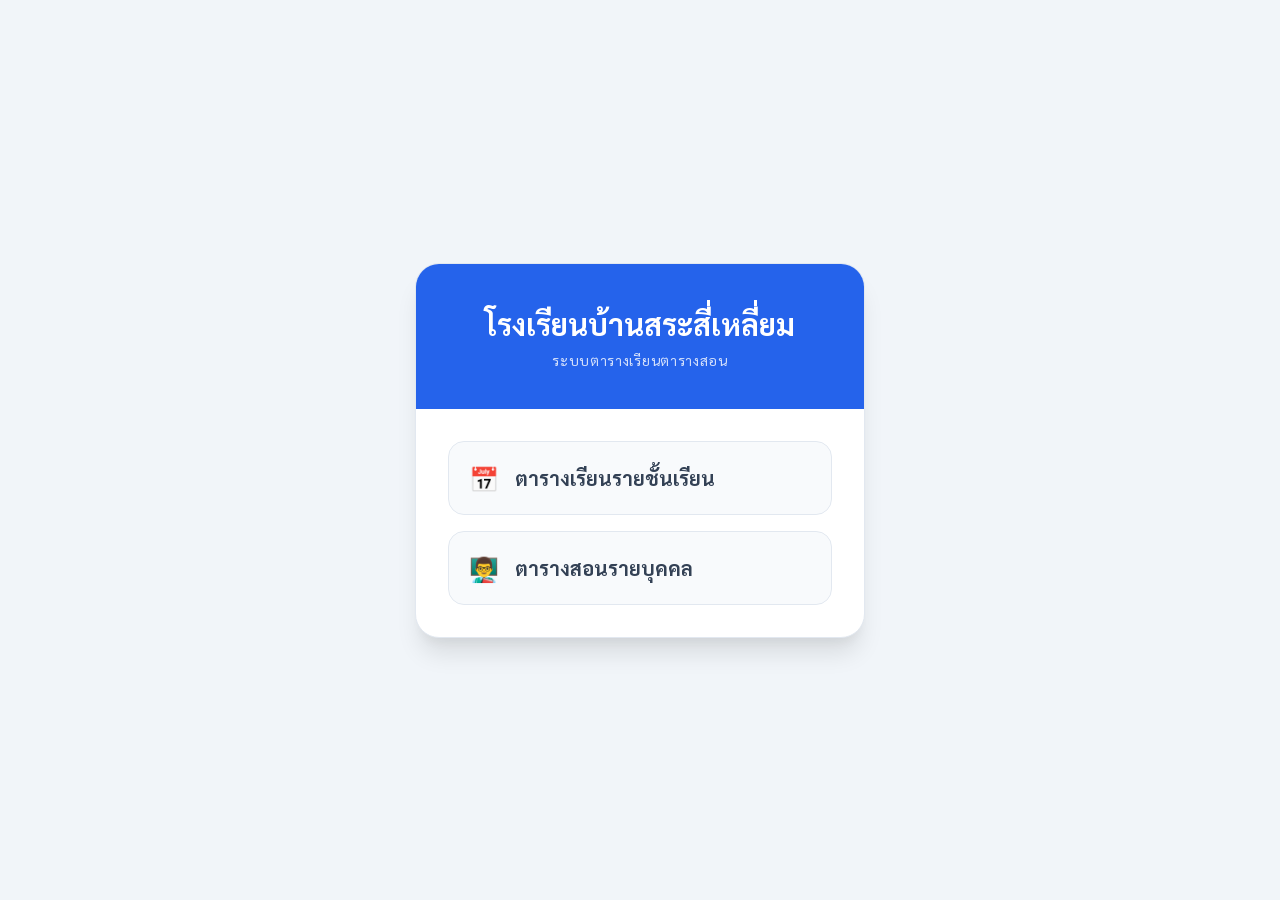
==== index.html @ 08e0d1d4 "Add files via upload" ====
<!DOCTYPE html>
<html lang="th">
<head>
    <meta charset="UTF-8">
    <meta name="viewport" content="width=device-width, initial-scale=1.0">
    <title>ระบบตารางเรียน - โรงเรียนบ้านสระสี่เหลี่ยม</title>
    <link href="https://fonts.googleapis.com/css2?family=Sarabun:wght@400;700&display=swap" rel="stylesheet">
    <style>
        body { font-family: 'Sarabun', sans-serif; background-color: #f1f5f9; display: flex; justify-content: center; align-items: center; min-height: 100vh; margin: 0; color: #1e293b; }
        .card { background: white; border-radius: 1.5rem; box-shadow: 0 20px 25px -5px rgba(0,0,0,0.1), 0 10px 10px -5px rgba(0,0,0,0.04); overflow: hidden; max-width: 28rem; width: 100%; border: 1px solid #e2e8f0; }
        .card-header { background-color: #2563eb; padding: 2.5rem; text-align: center; color: white; }
        .card-header h1 { margin: 0 0 0.5rem 0; font-size: 1.875rem; }
        .card-header p { margin: 0; opacity: 0.8; font-size: 0.875rem; text-transform: uppercase; letter-spacing: 0.05em; }
        .card-body { padding: 2rem; display: flex; flex-direction: column; gap: 1rem; }
        .link-btn { display: flex; align-items: center; padding: 1.25rem; background-color: #f8fafc; border: 1px solid #e2e8f0; border-radius: 1rem; text-decoration: none; color: #334155; transition: all 0.2s ease; }
        .link-btn:hover { border-color: #2563eb; background-color: #eff6ff; transform: translateY(-2px); box-shadow: 0 4px 6px -1px rgba(0,0,0,0.1); }
        .link-btn.green:hover { border-color: #059669; background-color: #ecfdf5; }
        .icon { font-size: 1.5rem; margin-right: 1rem; }
        .text-bold { font-size: 1.25rem; font-weight: bold; }
    </style>
</head>
<body>
    <div class="card">
        <div class="card-header">
            <h1>โรงเรียนบ้านสระสี่เหลี่ยม</h1>
            <p>ระบบตารางเรียนตารางสอน</p>
        </div>
        <div class="card-body">
            <a href="v01_subgroups_days_vertical.html" class="link-btn">
                <span class="icon">📅</span>
                <span class="text-bold">ตารางเรียนรายชั้นเรียน</span>
            </a>
            <a href="v01_teachers_days_vertical.html" class="link-btn green">
                <span class="icon">👨‍🏫</span>
                <span class="text-bold">ตารางสอนรายบุคคล</span>
            </a>
        </div>
    </div>
</body>
</html>
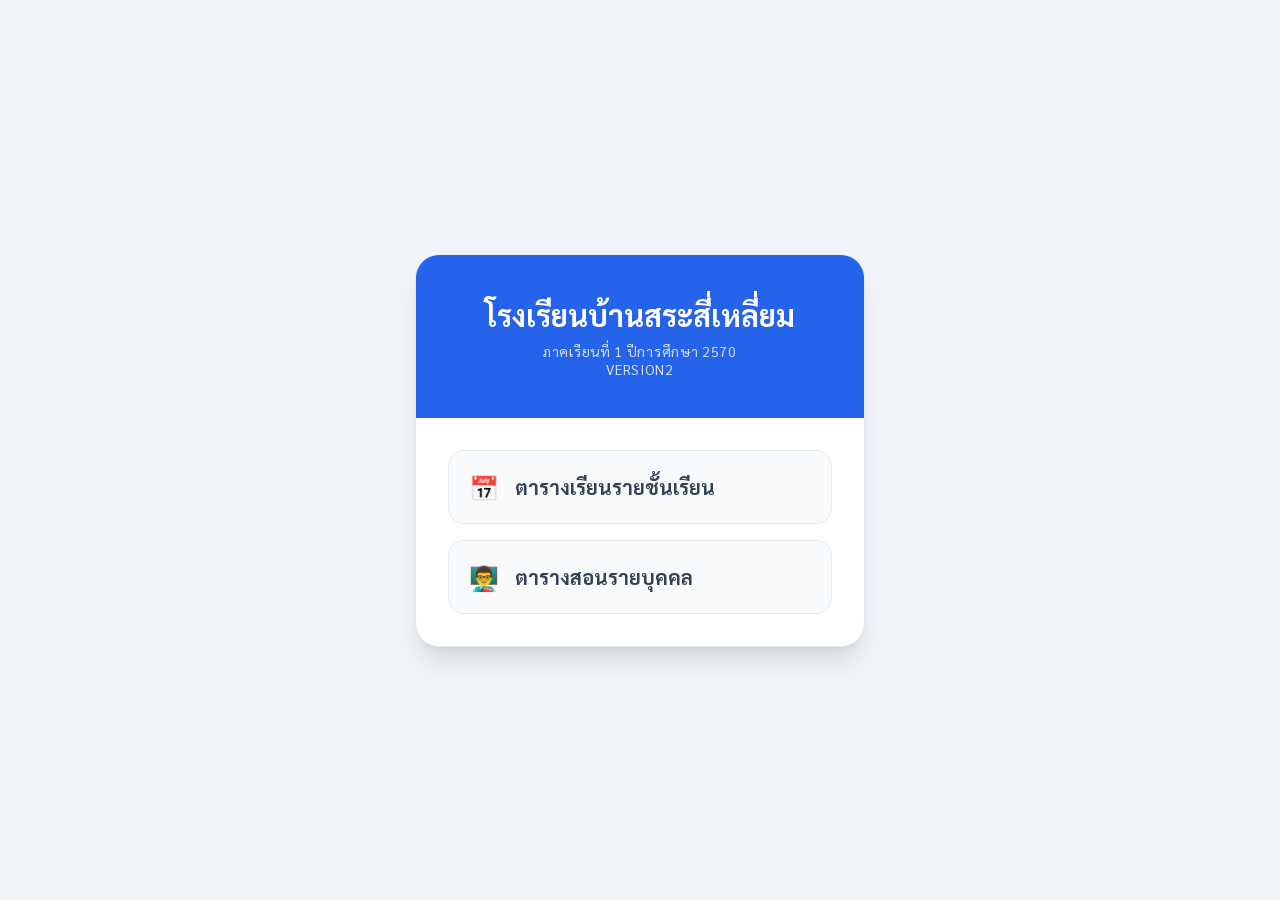
==== commit 9d7a9ee3: "Update index.html" ====
--- a/index.html
+++ b/index.html
@@ -23,7 +23,8 @@
     <div class="card">
         <div class="card-header">
             <h1>โรงเรียนบ้านสระสี่เหลี่ยม</h1>
-            <p>ระบบตารางเรียนตารางสอน</p>
+            <p>ภาคเรียนที่ 1 ปีการศึกษา 2570</p>
+            <p>Version2</p>
         </div>
         <div class="card-body">
             <a href="v01_subgroups_days_vertical.html" class="link-btn">
@@ -37,4 +38,4 @@
         </div>
     </div>
 </body>
-</html>+</html>
